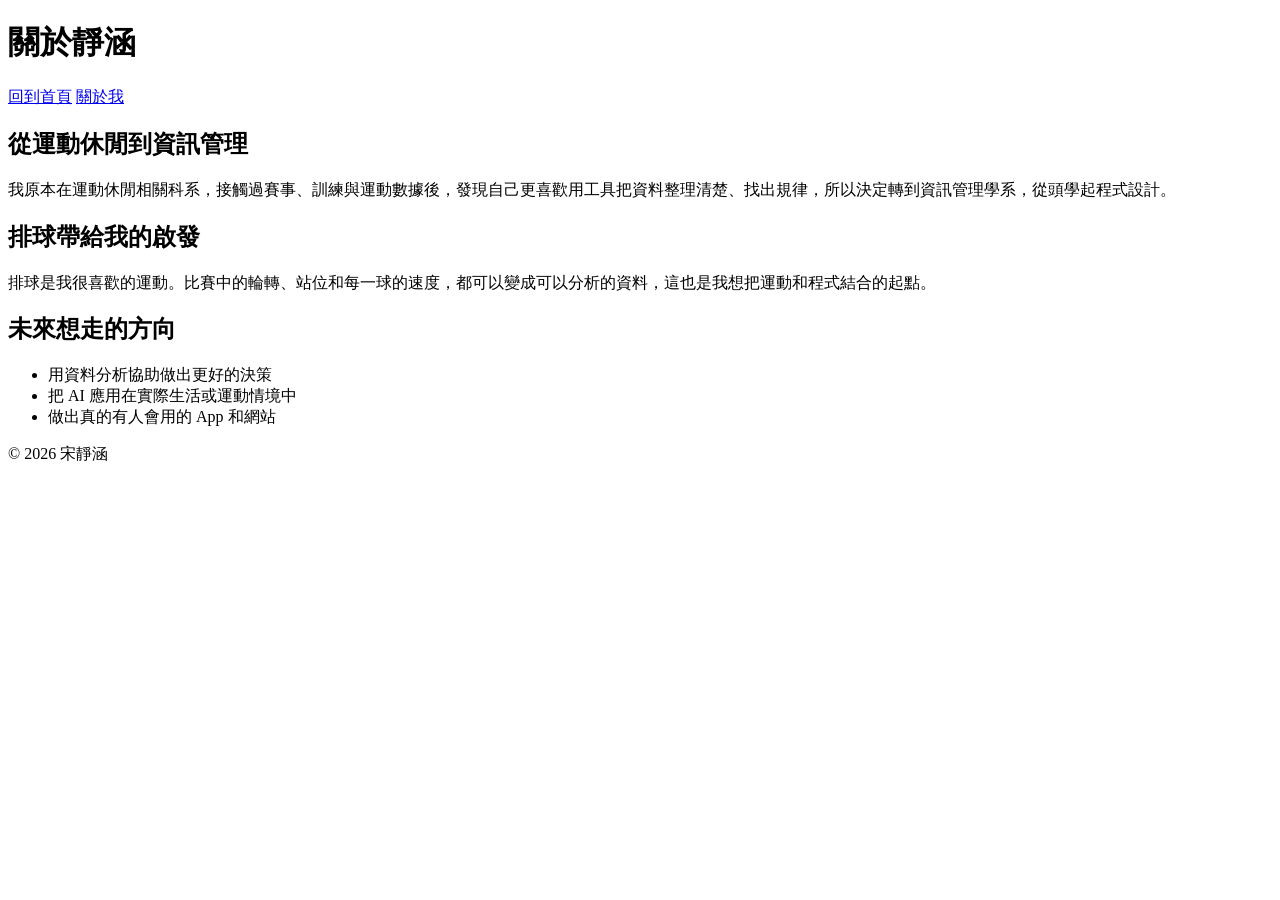
==== about.html @ fde4a0ca "Create personal introduction pages" ====
<!DOCTYPE html>
<html lang="zh-Hant">
<head>
  <meta charset="UTF-8">
  <meta name="viewport" content="width=device-width, initial-scale=1.0">
  <title>關於我｜靜涵的個人小站</title>
</head>
<body>
  <header>
    <h1>關於靜涵</h1>
  </header>

  <nav>
    <a href="index.html">回到首頁</a>
    <a href="about.html">關於我</a>
  </nav>

  <main>
    <section>
      <h2>從運動休閒到資訊管理</h2>
      <p>我原本在運動休閒相關科系，接觸過賽事、訓練與運動數據後，發現自己更喜歡用工具把資料整理清楚、找出規律，所以決定轉到資訊管理學系，從頭學起程式設計。</p>
    </section>

    <section>
      <h2>排球帶給我的啟發</h2>
      <p>排球是我很喜歡的運動。比賽中的輪轉、站位和每一球的速度，都可以變成可以分析的資料，這也是我想把運動和程式結合的起點。</p>
    </section>

    <section>
      <h2>未來想走的方向</h2>
      <ul>
        <li>用資料分析協助做出更好的決策</li>
        <li>把 AI 應用在實際生活或運動情境中</li>
        <li>做出真的有人會用的 App 和網站</li>
      </ul>
    </section>
  </main>

  <footer>
    <p>© 2026 宋靜涵</p>
  </footer>
</body>
</html>
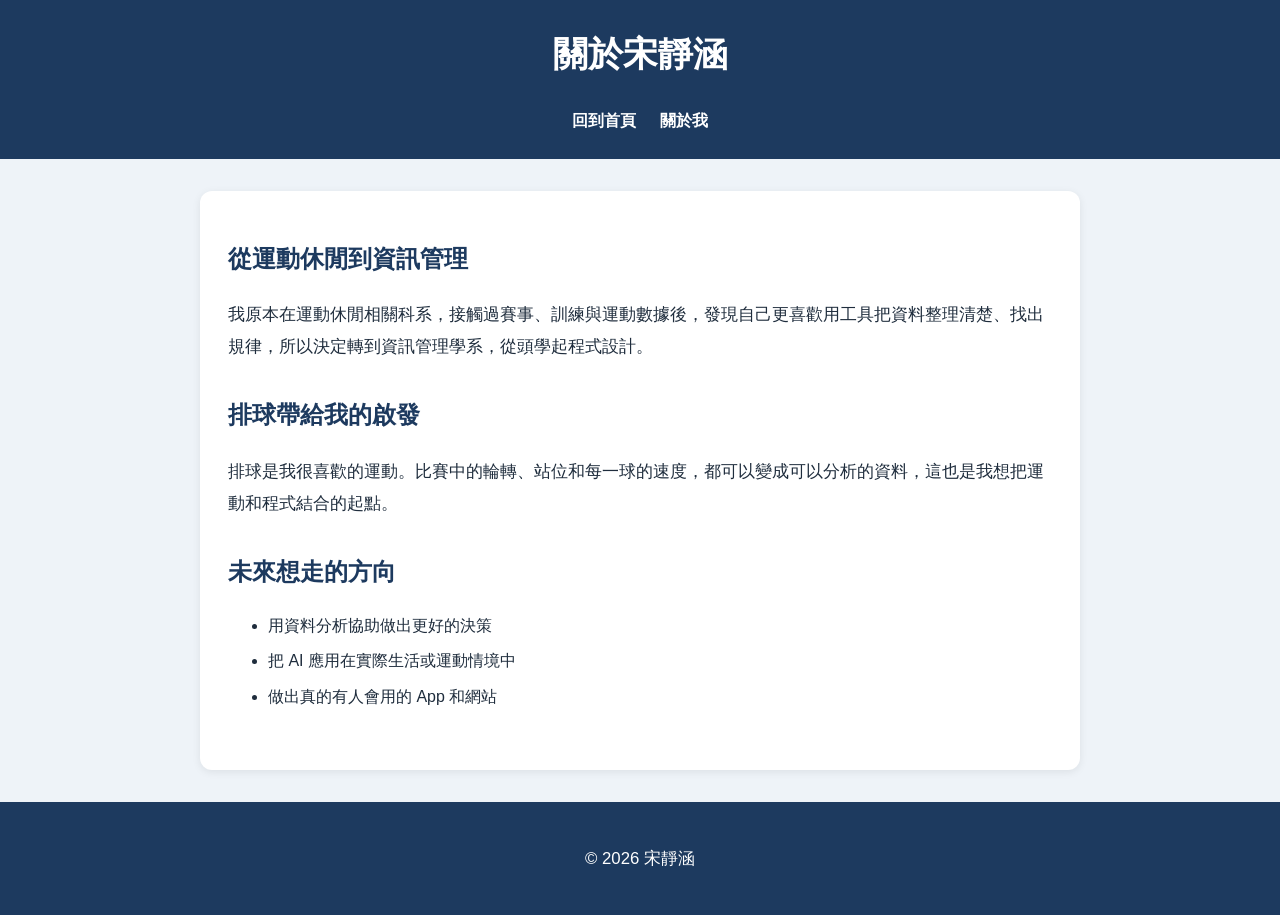
==== commit e647e561: "Add CSS styles and responsive layout" ====
--- a/about.html
+++ b/about.html
@@ -3,17 +3,17 @@
 <head>
   <meta charset="UTF-8">
   <meta name="viewport" content="width=device-width, initial-scale=1.0">
-  <title>關於我｜靜涵的個人小站</title>
+  <title>關於我｜宋靜涵的個人小站</title>
+  <link rel="stylesheet" href="style.css">
 </head>
 <body>
   <header>
-    <h1>關於靜涵</h1>
+    <h1>關於宋靜涵</h1>
+    <nav>
+      <a href="index.html">回到首頁</a>
+      <a href="about.html">關於我</a>
+    </nav>
   </header>
-
-  <nav>
-    <a href="index.html">回到首頁</a>
-    <a href="about.html">關於我</a>
-  </nav>
 
   <main>
     <section>
@@ -40,4 +40,4 @@
     <p>© 2026 宋靜涵</p>
   </footer>
 </body>
-</html>
+</html>
--- a/style.css
+++ b/style.css
@@ -0,0 +1,143 @@
+* {
+  box-sizing: border-box;
+}
+
+body {
+  margin: 0;
+  color: #1f2d3d;
+  background-color: #eef3f8;
+  font-family: "Microsoft JhengHei", "Noto Sans TC", sans-serif;
+  line-height: 1.7;
+}
+
+header,
+footer {
+  padding: 24px;
+  color: #ffffff;
+  text-align: center;
+  background-color: #1d3a5f;
+}
+
+nav {
+  display: flex;
+  justify-content: center;
+  gap: 24px;
+}
+
+nav a {
+  color: #ffffff;
+  font-weight: bold;
+  text-decoration: none;
+}
+
+nav a:hover {
+  color: #f2a541;
+  text-decoration: underline;
+}
+
+main {
+  width: 90%;
+  max-width: 880px;
+  margin: 0 auto;
+  margin-top: 32px;
+  margin-bottom: 32px;
+  padding: 28px;
+  background-color: #ffffff;
+  border-radius: 12px;
+  box-shadow: 0 2px 8px rgba(0, 0, 0, 0.08);
+}
+
+section {
+  margin-bottom: 32px;
+}
+
+h1 {
+  margin-top: 0;
+  font-size: 2.2rem;
+}
+
+h2 {
+  color: #1d3a5f;
+  font-size: 1.5rem;
+}
+
+p {
+  font-size: 1.05rem;
+  line-height: 1.9;
+}
+
+a {
+  color: #d9822b;
+  font-weight: bold;
+  text-decoration: none;
+}
+
+a:hover {
+  color: #1d3a5f;
+  text-decoration: underline;
+}
+
+img {
+  display: block;
+  width: 320px;
+  max-width: 100%;
+  height: auto;
+  margin: 0 auto;
+  border: 4px solid #f2a541;
+  border-radius: 16px;
+}
+
+li {
+  margin-bottom: 8px;
+}
+
+table {
+  width: 100%;
+  border-collapse: collapse;
+}
+
+caption {
+  margin-bottom: 8px;
+  color: #1d3a5f;
+  font-weight: bold;
+}
+
+th,
+td {
+  padding: 12px;
+  border: 1px solid #b8c7d9;
+  text-align: left;
+}
+
+th {
+  color: #ffffff;
+  background-color: #1d3a5f;
+}
+
+@media (max-width: 600px) {
+  header,
+  footer {
+    padding: 16px;
+  }
+
+  h1 {
+    font-size: 1.6rem;
+  }
+
+  nav {
+    flex-direction: column;
+    gap: 8px;
+  }
+
+  main {
+    width: 100%;
+    margin-top: 0;
+    margin-bottom: 0;
+    padding: 16px;
+    border-radius: 0;
+  }
+
+  table {
+    font-size: 14px;
+  }
+}
